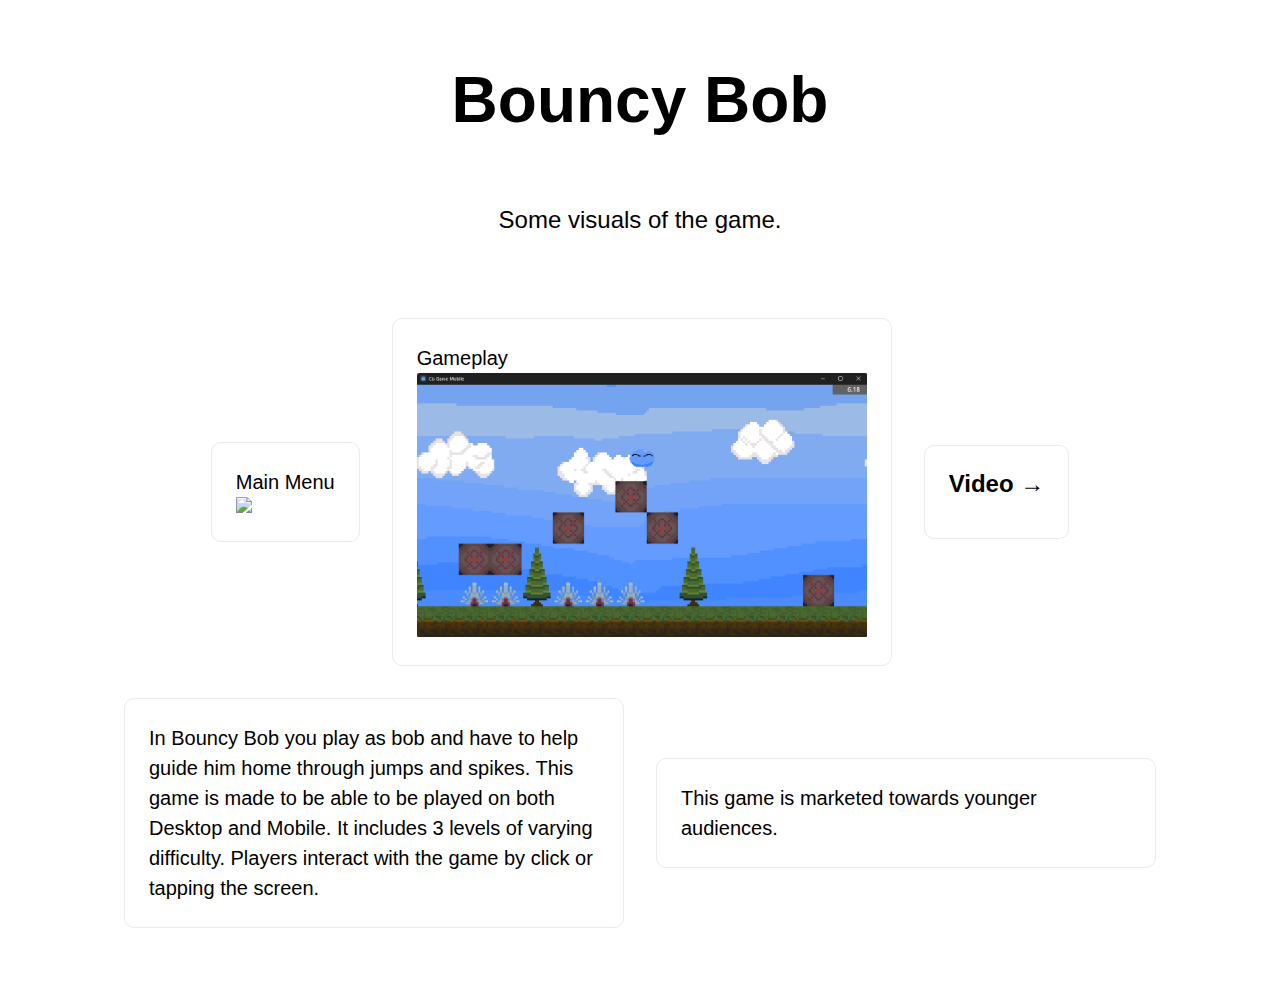
==== pitch.html @ 22bf3b75 "updated pitch" ====
<!DOCTYPE html>
<html>

<head>
  <meta charset="utf-8">
  <meta name="viewport" content="width=device-width">
  <title>Bouncy Bob</title>
  <link href="style.css" rel="stylesheet" type="text/css" />
</head>
<nav>

</nav>

<body>
  <main>
    <h1 class="title">Bouncy Bob</h1>
        <p class="description">Some visuals of the game.</p>
        <section class="grid">
          <a href='MainMenu.png' class='card'>
            <p>Main Menu</p>
            <img src="MainMenu.png" width="450">
          </a>
          <a href='Game-Play.png'class='card'>
            <p>Gameplay</p>
            <img src="Game-Play.png" width="450">
          </a>
          <a href="https://www.youtube.com/watch?v=3ACkS-TZ20g" class='card'>
            <h2>Video &rarr;</h2>
          </a>
        </section>
        <section class="grid">
          <a class="card">
            <p>
                In Bouncy Bob you play as bob and have to help guide him home through jumps and spikes. This game is made to be able to be played on both Desktop and Mobile. 
                It includes 3 levels of varying difficulty. Players interact with the game by click or tapping the screen.
                
            </p>
          </a>
          <a class="card">
            <p>
                This game is marketed towards younger audiences.
            </p>
          </a>
        </section>
  </main>

  <script type="module" src="script.js"></script>

</body>

</html>
---- style.css ----
html,
body {
  padding: 0;
  margin: 0;
  font-family: -apple-system, BlinkMacSystemFont, Segoe UI, Roboto, Oxygen,
    Ubuntu, Cantarell, Fira Sans, Droid Sans, Helvetica Neue, sans-serif;
}

a {
  color: inherit;
  text-decoration: none;
}

* {
  box-sizing: border-box;
}

main {
  min-height: 100vh;
  padding: 4rem 2rem;
  flex: 1;
  display: flex;
  flex-direction: column;
  justify-content: center;
  align-items: center;
}

.title {
  margin: 0;
  line-height: 1.15;
  font-size: 4rem;
}

.title,
.description {
  text-align: center;
}

.description {
  margin: 4rem 0;
  line-height: 1.5;
  font-size: 1.5rem;
}

.code {
  background: #fafafa;
  border-radius: 5px;
  padding: 0.75rem;
  font-size: 1.1rem;
  font-family: Menlo, Monaco, Lucida Console, Liberation Mono, DejaVu Sans Mono,
    Bitstream Vera Sans Mono, Courier New, monospace;
}

.grid {
  display: flex;
  align-items: center;
  justify-content: center;
  flex-wrap: wrap;
  max-width: 1200px;
}

.card {
  margin: 1rem;
  padding: 1.5rem;
  text-align: left;
  color: inherit;
  text-decoration: none;
  border: 1px solid #eaeaea;
  border-radius: 10px;
  transition: color 0.15s ease, border-color 0.15s ease;
  max-width: 500px;
}

.card:hover,
.card:focus,
.card:active {
  color: #0070f3;
  border-color: #0070f3;
}

.card h2 {
  margin: 0 0 1rem 0;
  font-size: 1.5rem;
}

.card p {
  margin: 0;
  font-size: 1.25rem;
  line-height: 1.5;
}

@media (max-width: 600px) {
  .grid {
    width: 100%;
    flex-direction: column;
  }
}
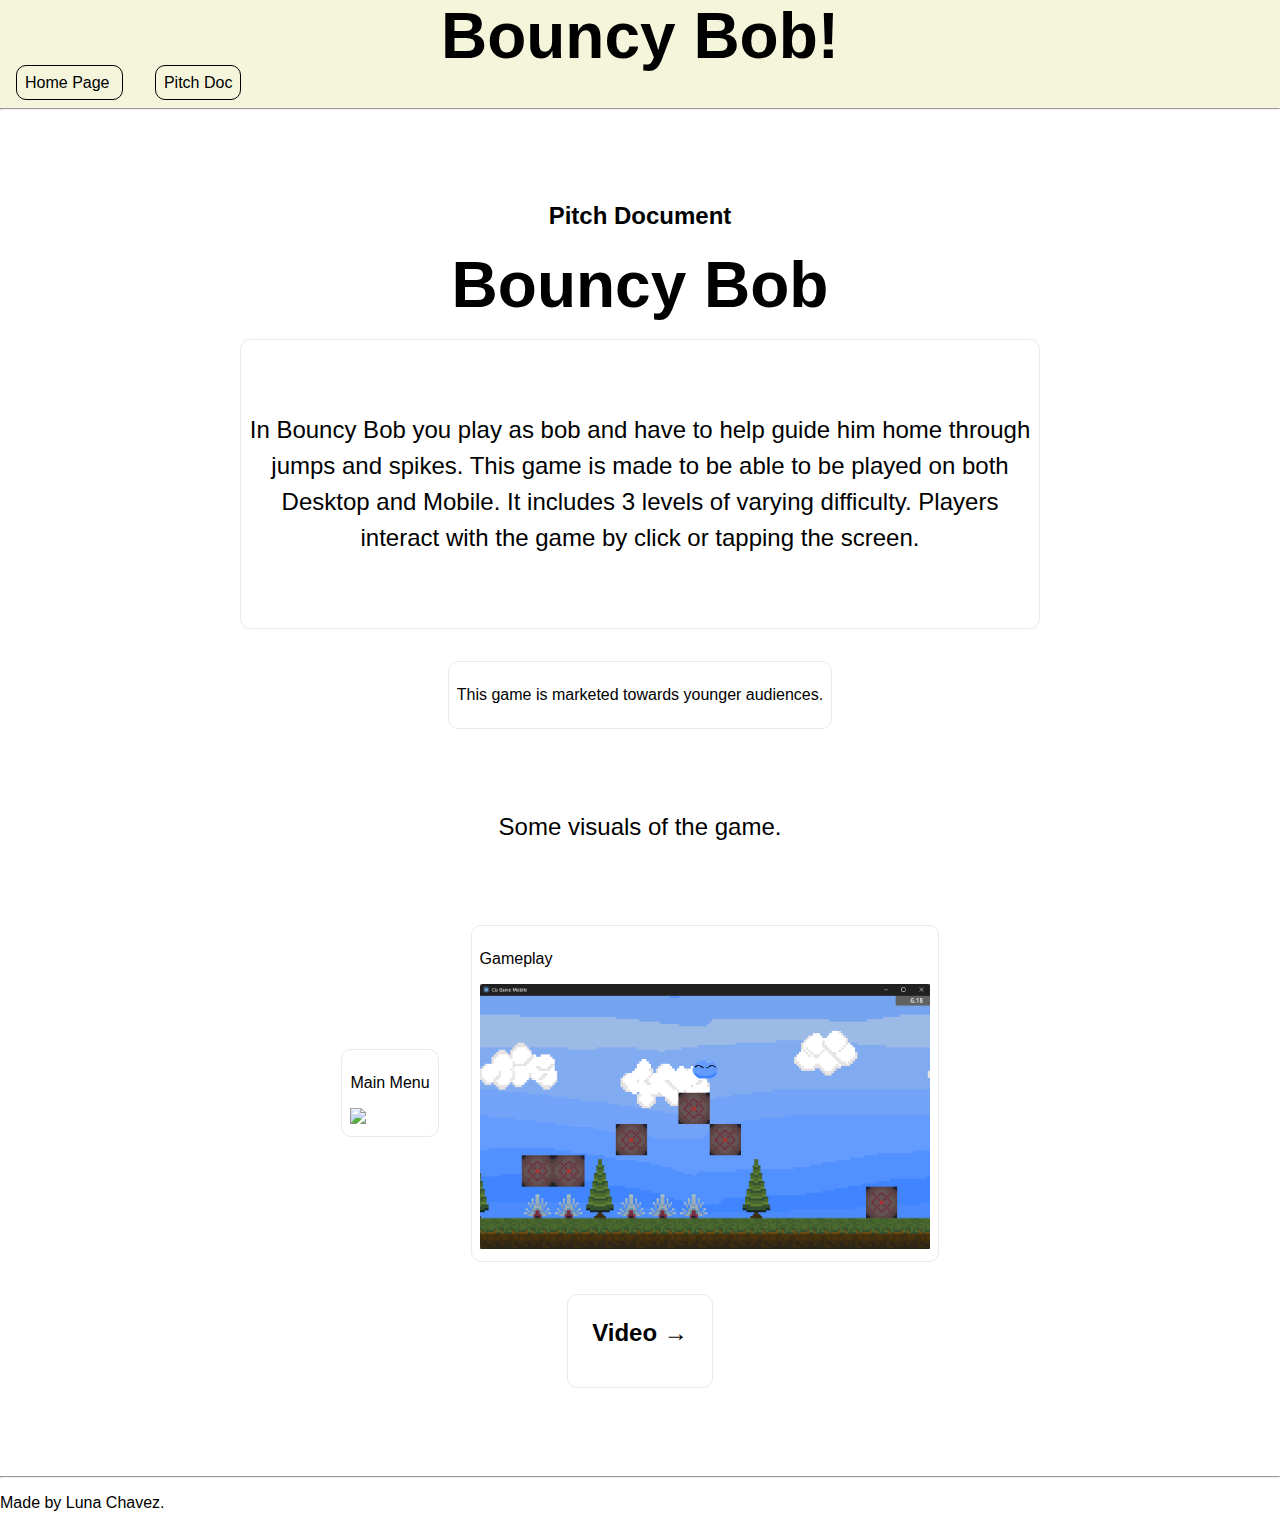
==== commit 0e6c168b: "Rearanged objects" ====
--- a/pitch.html
+++ b/pitch.html
@@ -7,45 +7,64 @@
   <title>Bouncy Bob</title>
   <link href="style.css" rel="stylesheet" type="text/css" />
 </head>
-<nav>
-
+<header class="headerStyle">
+  <h1 class="title">Bouncy Bob!</h1>
+</header>
+<nav class="headerStyle">
+  
+  <a href="index.html" class="cardNav">
+    Home Page
+  </a>
+  <a href="pitch.html" class="cardNav">
+    Pitch Doc
+  </a>
+  <p></p>
+  <hr>
 </nav>
 
 <body>
   <main>
+    <h2>Pitch Document</h2>
     <h1 class="title">Bouncy Bob</h1>
+    
+      <a class="cardNon">
+        <p class="description">
+            In Bouncy Bob you play as bob and have to help guide him home through jumps and spikes. This game is made to be able to be played on both Desktop and Mobile. 
+            It includes 3 levels of varying difficulty. Players interact with the game by click or tapping the screen.
+            
+        </p>
+      </a>
+      <a class="cardNon">
+        <p>
+            This game is marketed towards younger audiences.
+        </p>
+      </a>
+    
         <p class="description">Some visuals of the game.</p>
         <section class="grid">
-          <a href='MainMenu.png' class='card'>
+          <a href='MainMenu.png' class='cardNon'>
             <p>Main Menu</p>
             <img src="MainMenu.png" width="450">
           </a>
-          <a href='Game-Play.png'class='card'>
+          <a href='Game-Play.png'class='cardNon'>
             <p>Gameplay</p>
             <img src="Game-Play.png" width="450">
           </a>
-          <a href="https://www.youtube.com/watch?v=3ACkS-TZ20g" class='card'>
-            <h2>Video &rarr;</h2>
-          </a>
+          
         </section>
-        <section class="grid">
-          <a class="card">
-            <p>
-                In Bouncy Bob you play as bob and have to help guide him home through jumps and spikes. This game is made to be able to be played on both Desktop and Mobile. 
-                It includes 3 levels of varying difficulty. Players interact with the game by click or tapping the screen.
-                
-            </p>
-          </a>
-          <a class="card">
-            <p>
-                This game is marketed towards younger audiences.
-            </p>
-          </a>
-        </section>
+        <a href="https://www.youtube.com/watch?v=3ACkS-TZ20g" class='card'>
+          <h2>Video &rarr;</h2>
+        </a>
   </main>
 
   <script type="module" src="script.js"></script>
 
 </body>
+<footer>
+  <hr>
+  <p>
+    Made by Luna Chavez.
+  </p>
+</footer>
 
 </html>--- a/style.css
+++ b/style.css
@@ -95,3 +95,40 @@
     flex-direction: column;
   }
 }
+
+.cardNon{
+  margin: 1rem;
+  padding: 0.5rem;
+  text-align: left;
+  color: inherit;
+  text-decoration: none;
+  border: 1px solid #eaeaea;
+  border-radius: 10px;
+  transition: color 0.15s ease, border-color 0.15s ease;
+  max-width: 800px;
+}
+
+.cardNav {
+  margin: 1rem;
+  padding: 0.5rem;
+  text-align: left;
+  color: inherit;
+  text-decoration: none;
+  border: 1px solid #000000;
+  border-radius: 10px;
+  transition: color 0.15s ease, border-color 0.15s ease;
+  max-width: 500px;
+}
+
+.cardNav:hover,
+.cardNav:focus,
+.cardNav:active{
+  color: #0070f3;
+  border-color: #0070f3;
+}
+
+.headerStyle {
+  background-color: beige;
+  border-color: #000000;
+  
+}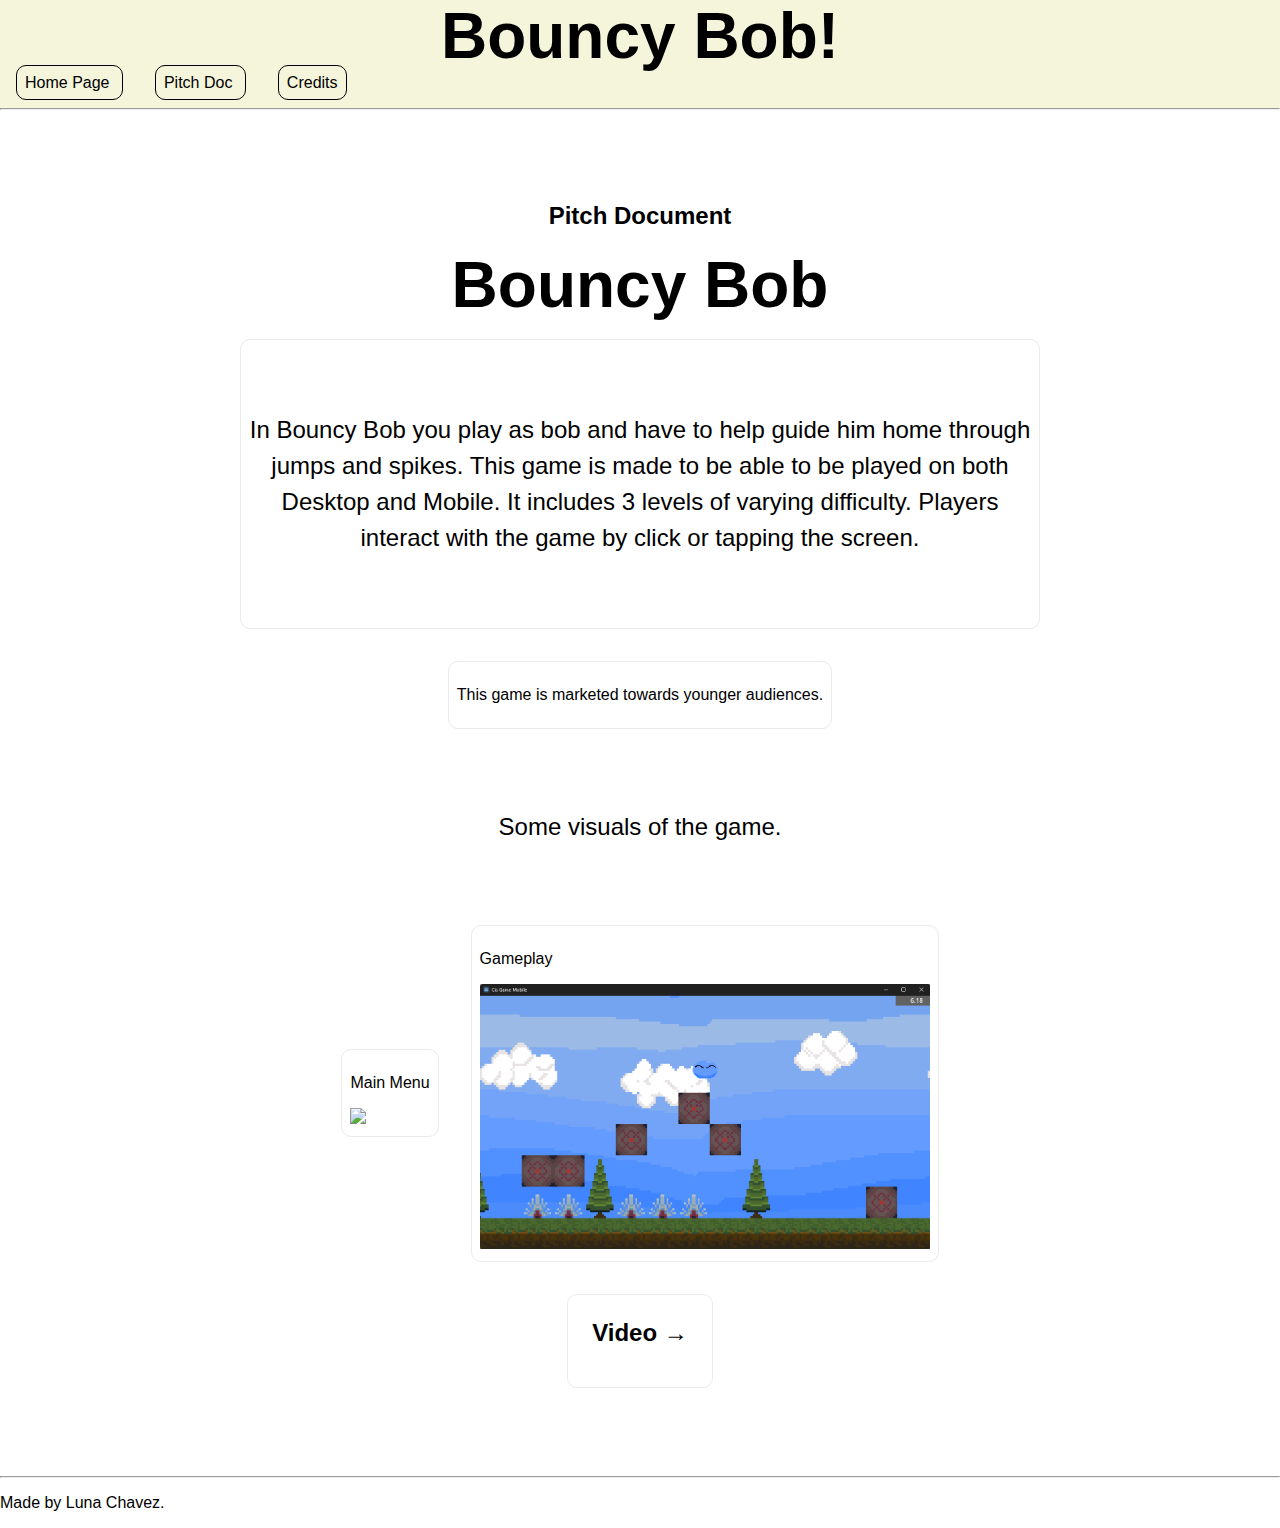
==== commit 71b80d17: "final?" ====
--- a/pitch.html
+++ b/pitch.html
@@ -18,9 +18,13 @@
   <a href="pitch.html" class="cardNav">
     Pitch Doc
   </a>
+  <a href="credits.html" class="cardNav">
+    Credits
+  </a>
   <p></p>
   <hr>
 </nav>
+
 
 <body>
   <main>
